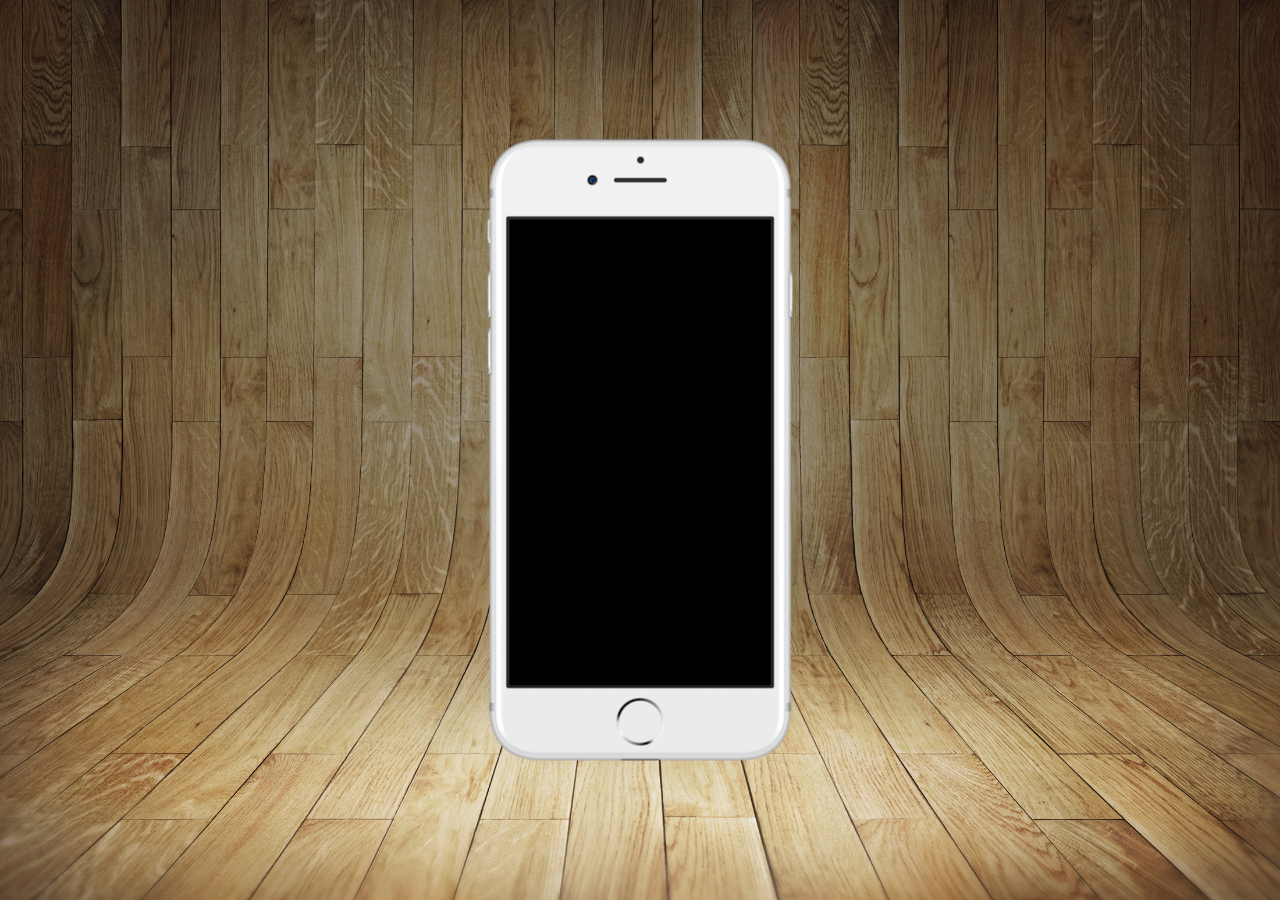
==== index.html @ 0334cce0 "Criaçao do basico do projeto" ====
<!DOCTYPE html>
<html lang="pt-br">
<head>
    <meta charset="UTF-8">
    <meta name="viewport" content="width=device-width, initial-scale=1.0">
    <title>Document</title>
    <link rel="shortcut icon" href="pacote-d013/favicon.ico" type="image/x-icon">
    <link rel="stylesheet" href="estilos/style.css">
</head>
<body>
    <main>
        <section id="telefone">

        </section>

        <section id="redes">

        </section>
    </main>
</body>
</html>
---- estilos/style.css ----
*{
    margin: 0px;
    padding: 0px;
    font-family: Arial, Helvetica, sans-serif;
}

html, body{
    height: 100vh;
    width: 100vw;
    background-color: black;
}

body{
    background: url(../pacote-d013/imagens/fundo-madeira.jpg) no-repeat top center fixed;
    background-size: cover;
}


main{
    position: relative;
    height: 100vh;
}

section#telefone{
    position: absolute;
    top: 50%;
    left: 50%;
    transform: translate(-50%, -50%);

    height: 627px;
    width: 311px;
    background: url(../pacote-d013/imagens/frame-iphone.png) no-repeat;
}
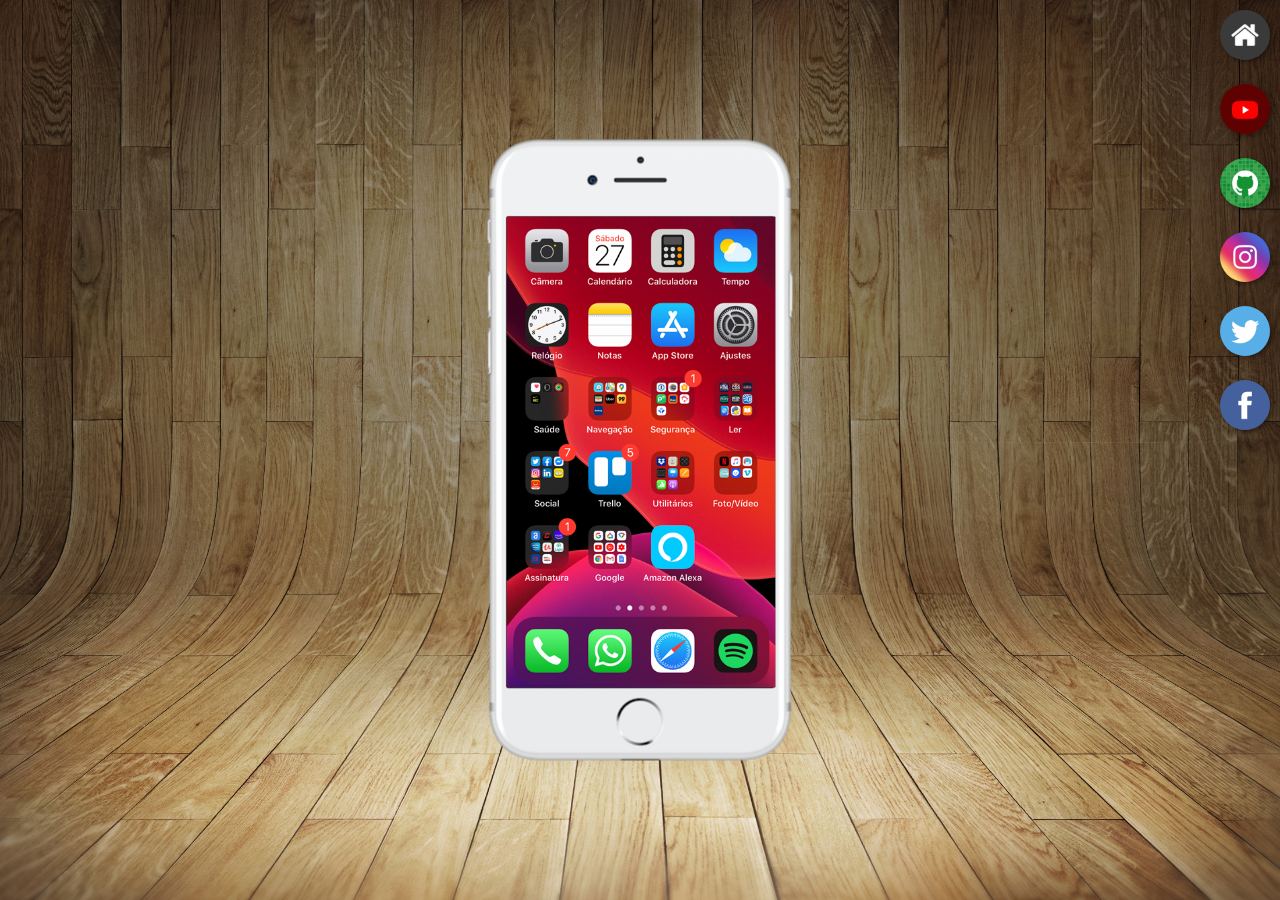
==== commit 9dced586: "Adiçao de botoes" ====
--- a/index.html
+++ b/index.html
@@ -10,11 +10,18 @@
 <body>
     <main>
         <section id="telefone">
-
+            <iframe src="home.html" name="tela" id="tela" frameborder="0">
+                <p>Seu navegador não é compativel com inline frame</p>
+            </iframe>
         </section>
 
         <section id="redes">
-
+            <a href="#" target="tela"><img src="pacote-d013/imagens/logo-home.jpg" alt="Home"></a> <br> 
+            <a href="" target="tela"><img src="pacote-d013/imagens/logo-youtube.jpg" alt="Youtube"></a> <br>
+            <a href="" target="tela"><img src="pacote-d013/imagens/logo-github.jpg" alt="Github"></a> <br>
+            <a href="" target="tela"><img src="pacote-d013/imagens/logo-instagram.jpg" alt="Instagram"></a> <br>
+            <a href="" target="tela"><img src="pacote-d013/imagens/logo-twitter.jpg" alt="Twitter"></a> <br>
+            <a href="" target="tela"><img src="pacote-d013/imagens/logo-facebook.jpg" alt="Facebook"></a> <br>
         </section>
     </main>
 </body>
--- a/estilos/style.css
+++ b/estilos/style.css
@@ -30,4 +30,32 @@
     height: 627px;
     width: 311px;
     background: url(../pacote-d013/imagens/frame-iphone.png) no-repeat;
+}
+
+iframe#tela{
+    position: relative;
+    top: 80px;
+    left: 22px;
+    width: 269px;
+    height: 471px;
+}
+
+section#redes{
+    text-align: right;
+}
+
+
+section#redes img{
+    width: 50px;
+    margin: 10px; 
+    border-radius: 50%;
+    box-shadow: 2px 2px 5px rgba(0, 0, 0, 0.411);
+    box-sizing: border-box;
+}
+
+section#redes img:hover{
+    border: 2px solid rgba(255, 255, 255, 0.603);
+    transform: translate(-3px, -3px);
+    box-shadow: 5px 5px 10px rgba(0, 0, 0, 0.411);
+    transition: transform 0.2s, border 0.4s;
 }
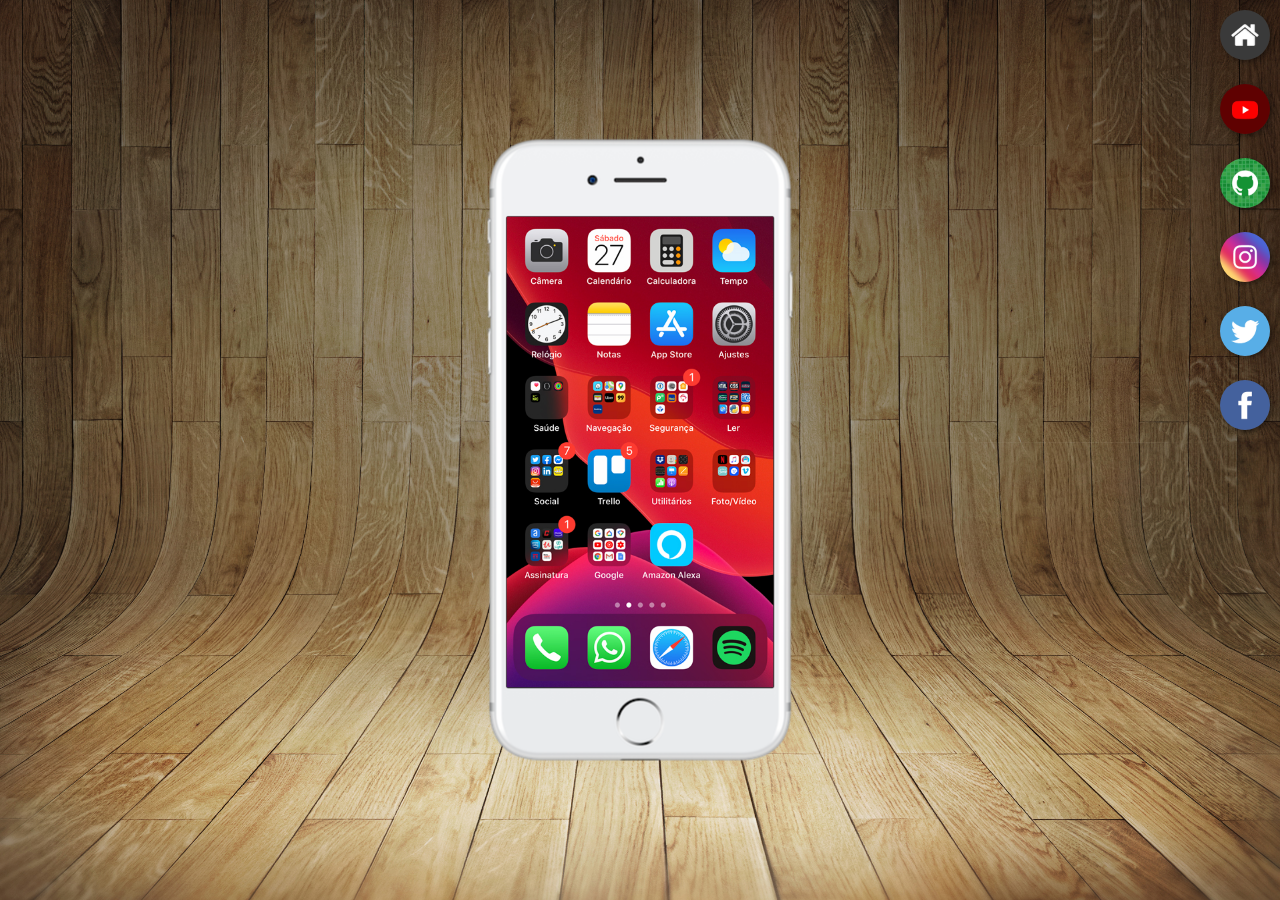
==== commit 0695969a: "Finalizaçao do projeto" ====
--- a/index.html
+++ b/index.html
@@ -16,12 +16,12 @@
         </section>
 
         <section id="redes">
-            <a href="#" target="tela"><img src="pacote-d013/imagens/logo-home.jpg" alt="Home"></a> <br> 
-            <a href="" target="tela"><img src="pacote-d013/imagens/logo-youtube.jpg" alt="Youtube"></a> <br>
-            <a href="" target="tela"><img src="pacote-d013/imagens/logo-github.jpg" alt="Github"></a> <br>
-            <a href="" target="tela"><img src="pacote-d013/imagens/logo-instagram.jpg" alt="Instagram"></a> <br>
-            <a href="" target="tela"><img src="pacote-d013/imagens/logo-twitter.jpg" alt="Twitter"></a> <br>
-            <a href="" target="tela"><img src="pacote-d013/imagens/logo-facebook.jpg" alt="Facebook"></a> <br>
+            <a href="home.html" target="tela"><img src="pacote-d013/imagens/logo-home.jpg" alt="Home"></a> <br> 
+            <a href="paginas/youtube.html" target="tela"><img src="pacote-d013/imagens/logo-youtube.jpg" alt="Youtube"></a> <br>
+            <a href="paginas/github.html" target="tela"><img src="pacote-d013/imagens/logo-github.jpg" alt="Github"></a> <br>
+            <a href="paginas/instagram.html" target="tela"><img src="pacote-d013/imagens/logo-instagram.jpg" alt="Instagram"></a> <br>
+            <a href="paginas/twitter.html" target="tela"><img src="pacote-d013/imagens/logo-twitter.jpg" alt="Twitter"></a> <br>
+            <a href="paginas/facebook.html" target="tela"><img src="pacote-d013/imagens/logo-facebook.jpg" alt="Facebook"></a> <br>
         </section>
     </main>
 </body>
--- a/estilos/style.css
+++ b/estilos/style.css
@@ -36,7 +36,7 @@
     position: relative;
     top: 80px;
     left: 22px;
-    width: 269px;
+    width: 267px;
     height: 471px;
 }
 
